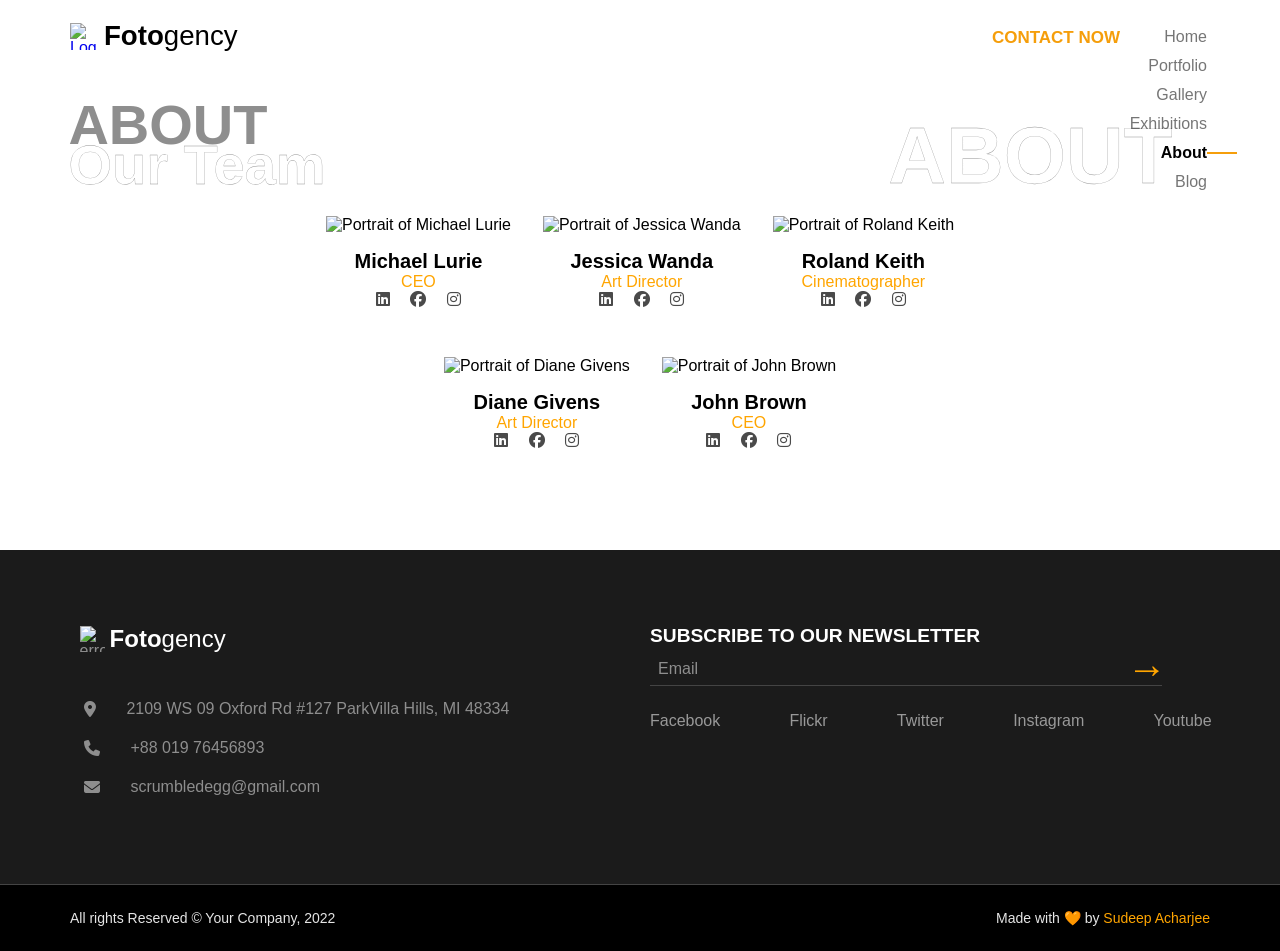
==== about.html @ 0b39e1d0 "initial commit" ====
<!DOCTYPE html>
<html lang="en">
<head>
    <meta charset="UTF-8">
    <meta name="viewport" content="width=device-width, initial-scale=1.0">
    <title>Fotogency - About Our Team</title>
    <link href="https://cdnjs.cloudflare.com/ajax/libs/font-awesome/6.7.2/css/all.min.css" rel="stylesheet">
    <!-- <link href="https://fonts.googleapis.com/css2?family=Roboto:wght@400;700&display=swap" rel="stylesheet"> -->
 <style>
    * {
       margin: 0;
      padding: 0;
      box-sizing: border-box;
      font-family: "Poppins", sans-serif;
    }
    body {
    background: #fff;
    }
    .navbar {
    display: flex;
    justify-content: space-between;
    align-items: center;
    padding: 20px 50px;
    background: transparent;
    }
    .container {
    display: flex;
    justify-content: space-between;
    align-items: center;
    width: 100%;
    padding-left: 20px;
    }
    .logo a {
    display: flex;
    align-items: center;
    text-decoration: none;
    
    }
    .logo img {
    max-width: 100%;
    height: auto;
    }
    .foto {
    font-weight: 800;
    color: black;
    font-size: 24px;
    margin-left: 0.5rem;
    font-size: 1.728rem;
    }
    .gency {
    font-weight: 100;
    font-size: 1.728rem;
    color: black;
    font-family: "Open Sans", -apple-system, BlinkMacSystemFont, "Segoe UI", Roboto, "Helvetica Neue", Arial, sans-serif, "Apple Color Emoji", "Segoe UI Emoji", "Segoe UI Symbol";
    }
    .contact-now {
    font-size: 17px;
    font-weight: bolder;
    color: #F59E0B; 
    text-transform: uppercase;
    text-decoration: none;
    position: absolute;
    right: 160px; 
    top: 28px;
    }
    .contact-now:hover{
    text-decoration: underline;
    transition: ease-out;
    }
    .menu ul {
    list-style: none;
    display: flex;
    flex-direction: column;
    gap: 11px;
    position: absolute;
    right: 73px;
    top: 28px;
    text-align: right;
    z-index: 10;
    }
    .menu ul li a {
    text-decoration: none;
    color: rgba(0, 0, 0, 0.54);
    font-size: 16px;
    transition: color 0.3s, font-weight 0.3s; 
    }
   .menu ul li a:hover {
    color: black;
    font-weight: 100;
    }

   .menu ul li a.active {
    position: relative;
    display: inline-block;
    font-weight: bold;
    color: black;
   }

  .menu ul li a.active::after {
    content: "";
    position: absolute;
    left: 101%; 
    top: 50%; 
    width: 30px; 
    height: 2px; 
    background-color: #F59E0B; 
    transform: translateY(-50%); 
    font-weight: bolder;
   }
  .hero {
    position: relative;
    text-align: left;
    margin: 0px 20.4px ;
    padding: 0px 48px;
    top: 25px;
   }

  .About-title {
    font-size: 3.5rem ;
    font-weight: 800;
    color: #8e8e8e;
    z-index: 2;
    text-transform: uppercase;
    line-height: 1;
    position: relative;
    margin-top: 0;
    margin-bottom: 0.5rem;
    font-family: "Open Sans", -apple-system, BlinkMacSystemFont, "Segoe UI", Roboto, "Helvetica Neue", Arial, sans-serif, "Apple Color Emoji", "Segoe UI Emoji", "Segoe UI Symbol";
    
   }
  .outlined-title {
    font-size: 3.5rem;
    font-weight: bold;
    color: white;
    opacity: 1;
    -webkit-text-stroke: 1px #8e8e8e;
    -webkit-text-stroke-width: 0.3px;
    display: block;
    z-index: -1;
    line-height: 1;
    margin-top: -1.5rem;
   }
  .port{
    font-weight: bolder;
    position: absolute;
    top:20%;
    left: 80.5%;
    transform: translate3d(-50%, -50%, 0);
    z-index: -1 ;
    box-sizing: border;
    color: #fff;
    text-transform:uppercase;
    font-size: 80px;
    }
    .team {
    display: flex;
    justify-content: center;
    gap: 2rem;
    margin-top: 3rem;
    }
    .team-member {
            text-align: center;
        }
        .team-member img {
            width: 25rem;
            height: 24rem;
            object-fit: cover;
        }
        .team-member h3 {
            font-size: 1.25rem;
            font-weight: bold;
            margin-top: 1rem;
        }
        .team-member p {
            color: #FFA500;
        }
        .social-icons a {
            margin: 0 0.5rem;
            color: #4A4A4A;
        }
        .social-icons a:hover {
            color: #FFA500;
        }
        .grid {
            display: grid;
            gap: 20px;
        }
        .grid-cols-1 {
            grid-template-columns: 1fr;
        }
        .md\\:grid-cols-3 {
            grid-template-columns: repeat(3, 1fr);
        }
        .md\\:grid-cols-2 {
            grid-template-columns: repeat(2, 1fr);
        }
        .text-center {
            text-align: center ;
        }
     footer {
            font-family: Open Sans, -apple-system, BlinkMacSystemFont, Segoe UI, Roboto, Helvetica Neue, Arial, sans-serif, Apple Color Emoji, Segoe UI Emoji, Segoe UI Symbol;
            color: #8E8E8E;
            margin-top: 100px;
            padding: 0;
        }

        .footer1 {
            background-color: #1b1b1b;
            color: #5b7075;

        }

        .footer-container {
            display: flex;
            justify-content: space-between;
            gap: 20px;
            padding: 75px 48px;
            margin: 0px 20.4px;
            color: #8E8E8E;


        }

        .footer-left,
        .footer-right {
            flex: 1;
            color: #8E8E8E;

        }

        .footer-left {
            font-size: 1rem;
        }

        .footer-logo {
            display: flex;
            align-items: center;
            width: 10%;
            height: auto;
            margin-bottom: 7%;

        }

        .footer-logo span {
            color: #fff;
            font-size: 24px;
        }

        .contact-info p {
            margin: 5px 0;
            display: flex;
            align-items: center;
            gap: 30px;
            padding: 8px 16px;
        }

        .footer-logo img {
            width: 25px;
            height: 26px;
            margin-right: 5px;
            margin-left: 20%;
        }

        .contact-info i {
            color: #8E8E8E;
        }

        .footer-right h3 {
            color: #fff;
            font-size: 19.2px;
            margin-bottom: 0px 0px 8px;
        }

        .newsletter {
            display: flex;
            align-items: center;
            gap: 10px;
            margin-bottom: 20px;
        }

        .newsletter input {
            width: 100%;
            padding: 8px;
            border: none;
            border-bottom: 1px solid #444;
            background-color: transparent;
            color: #fff;
            outline: none;
        }

        .newsletter input::placeholder {
            font-size: 16px;
            color: #8E8E8E;
        }


        .newsletter button {
            background: none;
            border: none;
            color: #ffa500;
            font-size: 40px;
            cursor: pointer;
            position: relative;
            right: 8%;
            font-weight: 200;
        }

        .social-links {
            display: flex;
            justify-content: space-between;
        }

        .social-links a {
            color: #999;
            text-decoration: none;
            font-size: 16px;
        }

        .social-links a:hover {
            color: #fff;
        }

        .bottom-items {

            border-top: 1px solid #444;
            display: flex;
            justify-content: space-between;
            font-size: 14px;
            background-color: #000;
            padding: 25px 70px;
            color: #e5e5e5;
        }



        .footer-bottom .highlight {
            color: #ffa500;
        }
</style>
</head>

<nav class="navbar">
    <div class="container">
        <div class="logo">
            <a href="/">
                <img width="26px" height="27px"
                    src="https://photography-portfolio07.netlify.app/assets/img/icons/logo-icon.png" alt="Logo">
                <span class="foto">Foto</span><span class="gency">gency</span>
            </a>
        </div>
        <a class="contact-now" href="/blog#contact">CONTACT NOW</a>
        <div class="position-absolute absolute-centered z-index--1">
            <h1 class="outlined-title port">ABOUT</h1>
        </div>
        <div class="menu">
            <ul>
                <li><a href="index.html">Home</a></li>
                <li><a href="portfolio.html" >Portfolio</a></li>
                <li><a href="gallery.html">Gallery</a></li>
                <li><a href="exhibitions.html">Exhibitions</a></li>
                <li><a href="about.html" class="active">About</a></li>
                <li><a href="blog.html">Blog</a></li>
            </ul>
        </div>
    </div>
</nav>
<div>
    <header class="hero">
        <h1 class="About-title">ABOUT</h1>
        <h1 class="outlined-title">Our Team</h1>
    </header>
</div> 
<div class="team">
    <div class="team-member">
        <img src="https://storage.googleapis.com/a1aa/image/R57WiPW89u6wuDigEIcG9UyQJIjQwrSVV60rjcLI0Ns.jpg" alt="Portrait of Michael Lurie">
        <h3>Michael Lurie</h3>
        <p>CEO</p>
        <div class="social-icons">
            <a href="#"><i class="fab fa-linkedin"></i></a>
            <a href="#"><i class="fab fa-facebook"></i></a>
            <a href="#"><i class="fab fa-instagram"></i></a>
        </div>
    </div>
    <div class="team-member">
        <img src="https://storage.googleapis.com/a1aa/image/kfjQlpWF94HSL1sPDq3AH1Dn9_yR_uRVLtOUOvVKKWI.jpg" alt="Portrait of Jessica Wanda">
        <h3>Jessica Wanda</h3>
        <p>Art Director</p>
        <div class="social-icons">
            <a href="#"><i class="fab fa-linkedin"></i></a>
            <a href="#"><i class="fab fa-facebook"></i></a>
            <a href="#"><i class="fab fa-instagram"></i></a>
        </div>
    </div>
    <div class="team-member">
        <img src="https://storage.googleapis.com/a1aa/image/x9N35TJ413MViFZ9Rc2AujGmSURwEHcNfnft0kh99iM.jpg" alt="Portrait of Roland Keith">
        <h3>Roland Keith</h3>
        <p>Cinematographer</p>
        <div class="social-icons">
            <a href="#"><i class="fab fa-linkedin"></i></a>
            <a href="#"><i class="fab fa-facebook"></i></a>
            <a href="#"><i class="fab fa-instagram"></i></a>
        </div>
    </div>
</div>
<div class="team">
    <div class="team-member">
        <img src="https://storage.googleapis.com/a1aa/image/n1Er7XhNyPfeMETnolnvMlclN6M3eBRWqdxBE9xrhDY.jpg" alt="Portrait of Diane Givens">
        <h3>Diane Givens</h3>
        <p>Art Director</p>
        <div class="social-icons">
            <a href="#"><i class="fab fa-linkedin"></i></a>
            <a href="#"><i class="fab fa-facebook"></i></a>
            <a href="#"><i class="fab fa-instagram"></i></a>
        </div>
    </div>
    
   <div class="team-member">
            <img src="https://storage.googleapis.com/a1aa/image/2GWHhIRuStYH3ge3g4SDrO7VDA_c_UXdKqihNCRYVAY.jpg" alt="Portrait of  John Brown">
            <h3> John Brown</h3>
            <p>CEO</p>
            <div class="social-icons">
                <a href="#"><i class="fab fa-linkedin"></i></a>
                <a href="#"><i class="fab fa-facebook"></i></a>
                <a href="#"><i class="fab fa-instagram"></i></a>
            </div>
    </div>
</div>
<footer>
        <div class="footer1">
            <div class="footer-container">
                <div class="footer-left">
                    <div class="footer-logo">
                        <img src="https://photography-portfolio07.netlify.app/assets/img/icons/dark-logo-icon.png"
                            alt="error">
                        <span><strong>Foto</strong>gency</span>
                    </div>
                    <div class="contact-info">
                        <p><i class="fa-solid fa-location-dot"></i> 2109 WS 09 Oxford Rd #127 ParkVilla Hills, MI 48334
                        </p>
                        <p><i class="fa-solid fa-phone"></i> +88 019 76456893</p>
                        <p><i class="fa-solid fa-envelope"></i> scrumbledegg@gmail.com</p>
                    </div>
                </div>
                <div class="footer-right">
                    <h3>SUBSCRIBE TO OUR NEWSLETTER</h3>
                    <div class="newsletter">
                        <input type="email" placeholder="Email" />
                        <button>
                            <span>&rarr;</span>
                        </button>
                    </div>
                    <div class="social-links">
                        <a href="#">Facebook</a>
                        <a href="#">Flickr</a>
                        <a href="#">Twitter</a>
                        <a href="#">Instagram</a>
                        <a href="#">Youtube</a>
                    </div>
                </div>
            </div>
            <div class="footer-bottom">
                <div class="bottom-items">
                    <p>All rights Reserved © Your Company, 2022</p>
                    <p>Made with 🧡 by <span class="highlight">Sudeep Acharjee</span></p>
                </div>
            </div>
        </div>

    </footer>
</body>
</html>
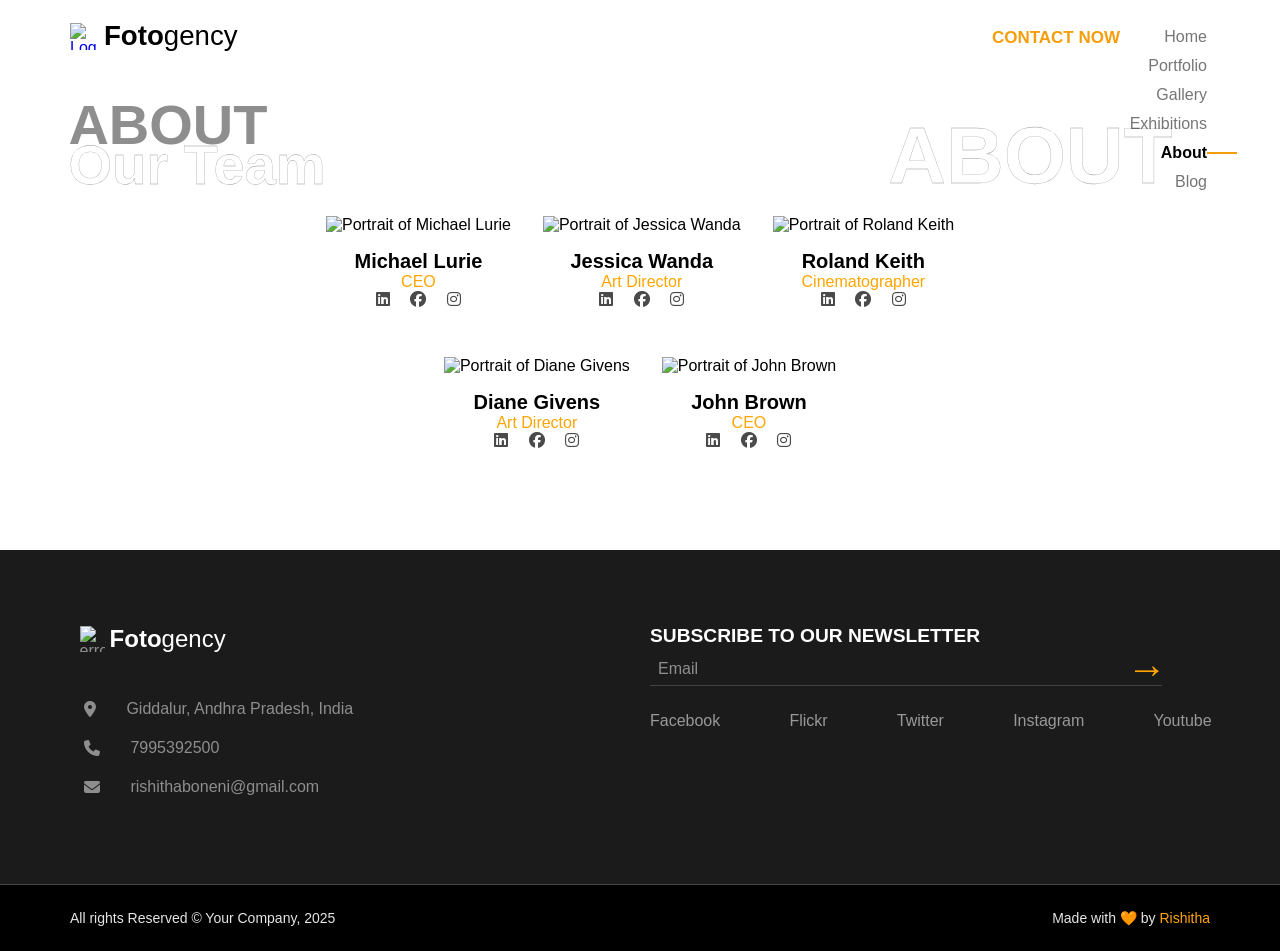
==== commit 0ce97e02: "modified" ====
--- a/about.html
+++ b/about.html
@@ -435,10 +435,10 @@
                         <span><strong>Foto</strong>gency</span>
                     </div>
                     <div class="contact-info">
-                        <p><i class="fa-solid fa-location-dot"></i> 2109 WS 09 Oxford Rd #127 ParkVilla Hills, MI 48334
+                        <p><i class="fa-solid fa-location-dot"></i> Giddalur, Andhra Pradesh, India
                         </p>
-                        <p><i class="fa-solid fa-phone"></i> +88 019 76456893</p>
-                        <p><i class="fa-solid fa-envelope"></i> scrumbledegg@gmail.com</p>
+                        <p><i class="fa-solid fa-phone"></i> 7995392500</p>
+                        <p><i class="fa-solid fa-envelope"></i> rishithaboneni@gmail.com</p>
                     </div>
                 </div>
                 <div class="footer-right">
@@ -460,8 +460,8 @@
             </div>
             <div class="footer-bottom">
                 <div class="bottom-items">
-                    <p>All rights Reserved © Your Company, 2022</p>
-                    <p>Made with 🧡 by <span class="highlight">Sudeep Acharjee</span></p>
+                    <p>All rights Reserved © Your Company, 2025</p>
+                    <p>Made with 🧡 by <span class="highlight">Rishitha</span></p>
                 </div>
             </div>
         </div>
